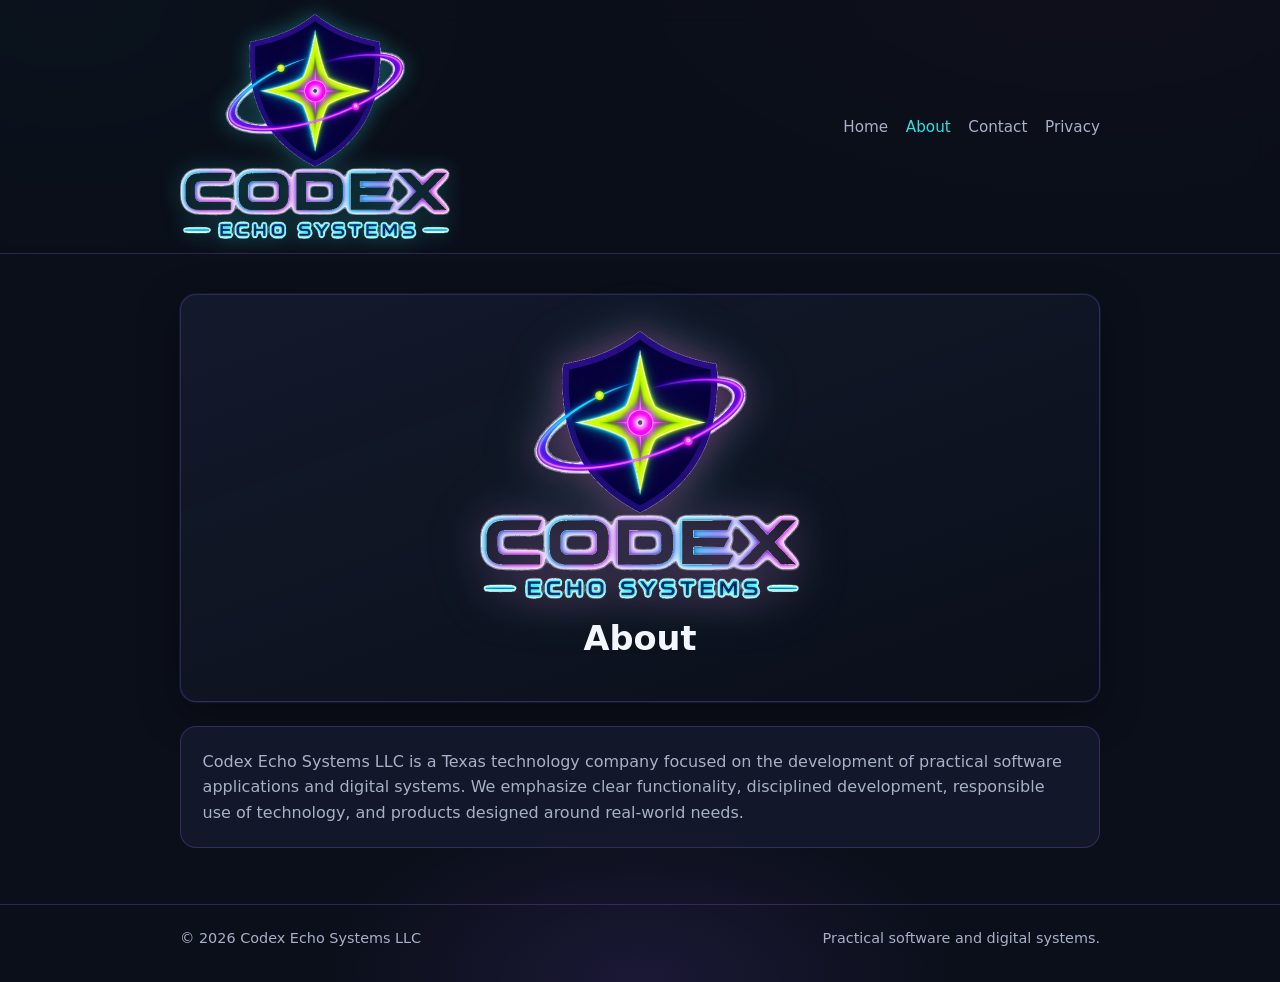
==== about.html @ 1e116204 "Use transparent neon logos so the mark sits on the dark site. Replace the white-backed JPEG logo wit" ====
<!DOCTYPE html>
<html lang="en">
<head>
  <meta charset="utf-8" />
  <meta name="viewport" content="width=device-width, initial-scale=1" />
  <meta name="description" content="Codex Echo Systems LLC — practical software and digital systems." />
  <title>About · Codex Echo Systems</title>
  <link rel="icon" href="assets/favicon.png" type="image/png" />
  <link rel="stylesheet" href="css/styles.css" />
</head>
<body>
  <header class="site-header">
    <div class="wrap nav">
      <a class="brand" href="index.html"><img class="logo" src="assets/logo-neon-header.png" alt="Codex Echo Systems" width="270" height="226" /></a>
      <ul class="nav-links">
        <li><a href="index.html">Home</a></li>
        <li><a href="about.html" aria-current="page">About</a></li>
        <li><a href="contact.html">Contact</a></li>
        <li><a href="privacy.html">Privacy</a></li>
      </ul>
    </div>
  </header>
  <main class="wrap">

    <section class="hero">
      <img class="hero-logo" src="assets/logo-neon-hero.png" alt="Codex Echo Systems neon arcade logo" width="320" height="268" />
            <h1>About</h1>
    </section>
    <section class="card">
      <p>Codex Echo Systems LLC is a Texas technology company focused on the development of practical software applications and digital systems. We emphasize clear functionality, disciplined development, responsible use of technology, and products designed around real-world needs.</p>
    </section>

  </main>
  <footer class="site-footer">
    <div class="wrap footer-row">
      <div>© <span id="y"></span> Codex Echo Systems LLC</div>
      <div>Practical software and digital systems.</div>
    </div>
  </footer>
  <script>document.getElementById('y').textContent = new Date().getFullYear();</script>
</body>
</html>
---- css/styles.css ----
:root {
  --bg: #0B0F1A;
  --surface: #141B2D;
  --text: #F5F7FF;
  --muted: #A7B0C8;
  --cyan: #2DE2E6;
  --lime: #B6FF3B;
  --magenta: #FF2D95;
  --violet: #8B5CFF;
  --border: rgba(139, 92, 255, 0.28);
  --max: 920px;
  --radius: 16px;
  --font: "Segoe UI", system-ui, -apple-system, sans-serif;
}
* { box-sizing: border-box; }
html { scroll-behavior: smooth; }
body {
  margin: 0;
  font-family: var(--font);
  background:
    radial-gradient(900px 480px at 85% -5%, rgba(255, 45, 149, 0.18) 0%, transparent 55%),
    radial-gradient(800px 500px at 5% 0%, rgba(45, 226, 230, 0.16) 0%, transparent 50%),
    radial-gradient(700px 400px at 50% 100%, rgba(139, 92, 255, 0.12) 0%, transparent 45%),
    var(--bg);
  color: var(--text);
  line-height: 1.6;
  min-height: 100vh;
}
a { color: var(--cyan); text-decoration-thickness: 1px; text-underline-offset: 3px; }
a:hover { color: var(--lime); }
a:focus-visible, button:focus-visible {
  outline: 2px solid var(--magenta);
  outline-offset: 3px;
}
.wrap { width: min(100% - 2rem, var(--max)); margin-inline: auto; }
.site-header {
  border-bottom: 1px solid var(--border);
  background: rgba(11, 15, 26, 0.88);
  backdrop-filter: blur(12px);
  position: sticky; top: 0; z-index: 10;
}
.nav {
  display: flex; align-items: center; justify-content: space-between;
  gap: 1rem; padding: 0.85rem 0;
}
.brand {
  display: flex; align-items: center; gap: 0.75rem;
  color: var(--text); text-decoration: none; font-weight: 650;
}
.logo,
.brand .logo {
  display: block;
  background: transparent;
  height: auto;
  width: 270px;
  max-width: min(280px, 72vw);
  object-fit: contain;
  filter: drop-shadow(0 0 10px rgba(45, 226, 230, 0.35));
}
.nav-links { display: flex; flex-wrap: wrap; gap: 0.85rem 1.1rem; list-style: none; margin: 0; padding: 0; }
.nav-links a { color: var(--muted); text-decoration: none; font-size: 0.95rem; }
.nav-links a[aria-current="page"], .nav-links a:hover { color: var(--cyan); }
main { padding: 2.5rem 0 3.5rem; }
.hero {
  background: linear-gradient(160deg, rgba(20, 27, 45, 0.95) 0%, rgba(11, 15, 26, 0.9) 100%);
  border: 1px solid var(--border);
  border-radius: var(--radius);
  padding: 2.25rem 1.5rem 2rem;
  margin-bottom: 1.5rem;
  box-shadow: 0 0 0 1px rgba(45, 226, 230, 0.08), 0 12px 40px rgba(0, 0, 0, 0.35);
  text-align: center;
}
.hero-logo {
  display: block;
  margin: 0 auto 1.25rem;
  background: transparent;
  height: auto;
  width: min(320px, 78vw);
  max-height: 280px;
  object-fit: contain;
  filter: drop-shadow(0 0 18px rgba(255, 45, 149, 0.35)) drop-shadow(0 0 24px rgba(45, 226, 230, 0.25));
}
.hero h1 { margin: 0 0 0.6rem; font-size: clamp(1.55rem, 3vw, 2.1rem); line-height: 1.2; }
.lede { color: var(--muted); font-size: 1.05rem; max-width: 40rem; margin: 0 auto; }
.card {
  background: rgba(20, 27, 45, 0.85);
  border: 1px solid var(--border);
  border-radius: var(--radius);
  padding: 1.35rem 1.35rem;
  margin-top: 1rem;
}
.card h2 { margin: 0 0 0.55rem; font-size: 1.15rem; color: var(--lime); }
.card p { margin: 0 0 0.75rem; color: var(--muted); }
.card p:last-child { margin-bottom: 0; }
.meta { color: var(--muted); font-size: 0.92rem; }
.site-footer {
  border-top: 1px solid var(--border);
  padding: 1.4rem 0 2rem;
  color: var(--muted);
  font-size: 0.9rem;
}
.footer-row { display: flex; flex-wrap: wrap; gap: 0.75rem 1.25rem; justify-content: space-between; }
@media (max-width: 640px) {
  .nav { flex-direction: column; align-items: flex-start; }
  .brand .logo { width: min(240px, 78vw); height: auto; }
}
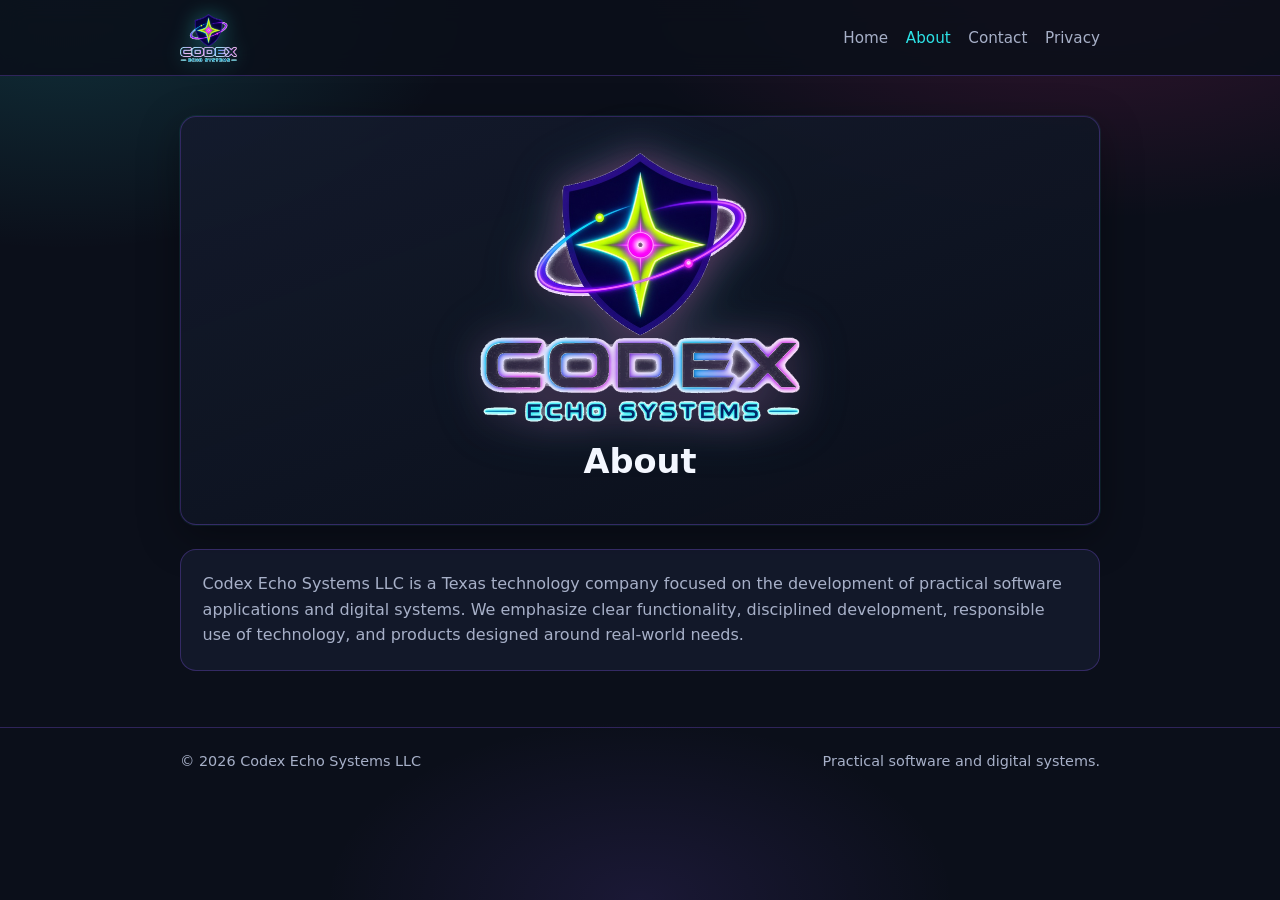
==== commit cb7e8894: "Serve the approved transparent CES neon logo. Replace the white-matte JPEG that was published as ass" ====
--- a/about.html
+++ b/about.html
@@ -11,7 +11,7 @@
 <body>
   <header class="site-header">
     <div class="wrap nav">
-      <a class="brand" href="index.html"><img class="logo" src="assets/logo-neon-header.png" alt="Codex Echo Systems" width="270" height="226" /></a>
+      <a class="brand" href="index.html"><img class="logo" src="assets/logo-neon-header.png" alt="Codex Echo Systems" width="440" height="369" /></a>
       <ul class="nav-links">
         <li><a href="index.html">Home</a></li>
         <li><a href="about.html" aria-current="page">About</a></li>
@@ -23,7 +23,7 @@
   <main class="wrap">
 
     <section class="hero">
-      <img class="hero-logo" src="assets/logo-neon-hero.png" alt="Codex Echo Systems neon arcade logo" width="320" height="268" />
+      <img class="hero-logo" src="assets/logo-neon-hero.png" alt="Codex Echo Systems neon arcade logo" width="640" height="537" />
             <h1>About</h1>
     </section>
     <section class="card">
--- a/css/styles.css
+++ b/css/styles.css
@@ -47,13 +47,11 @@
   display: flex; align-items: center; gap: 0.75rem;
   color: var(--text); text-decoration: none; font-weight: 650;
 }
-.logo,
 .brand .logo {
   display: block;
-  background: transparent;
-  height: auto;
-  width: 270px;
-  max-width: min(280px, 72vw);
+  height: 48px;
+  width: auto;
+  max-width: 260px;
   object-fit: contain;
   filter: drop-shadow(0 0 10px rgba(45, 226, 230, 0.35));
 }
@@ -73,7 +71,6 @@
 .hero-logo {
   display: block;
   margin: 0 auto 1.25rem;
-  background: transparent;
   height: auto;
   width: min(320px, 78vw);
   max-height: 280px;
@@ -102,5 +99,5 @@
 .footer-row { display: flex; flex-wrap: wrap; gap: 0.75rem 1.25rem; justify-content: space-between; }
 @media (max-width: 640px) {
   .nav { flex-direction: column; align-items: flex-start; }
-  .brand .logo { width: min(240px, 78vw); height: auto; }
+  .brand .logo { height: 40px; }
 }
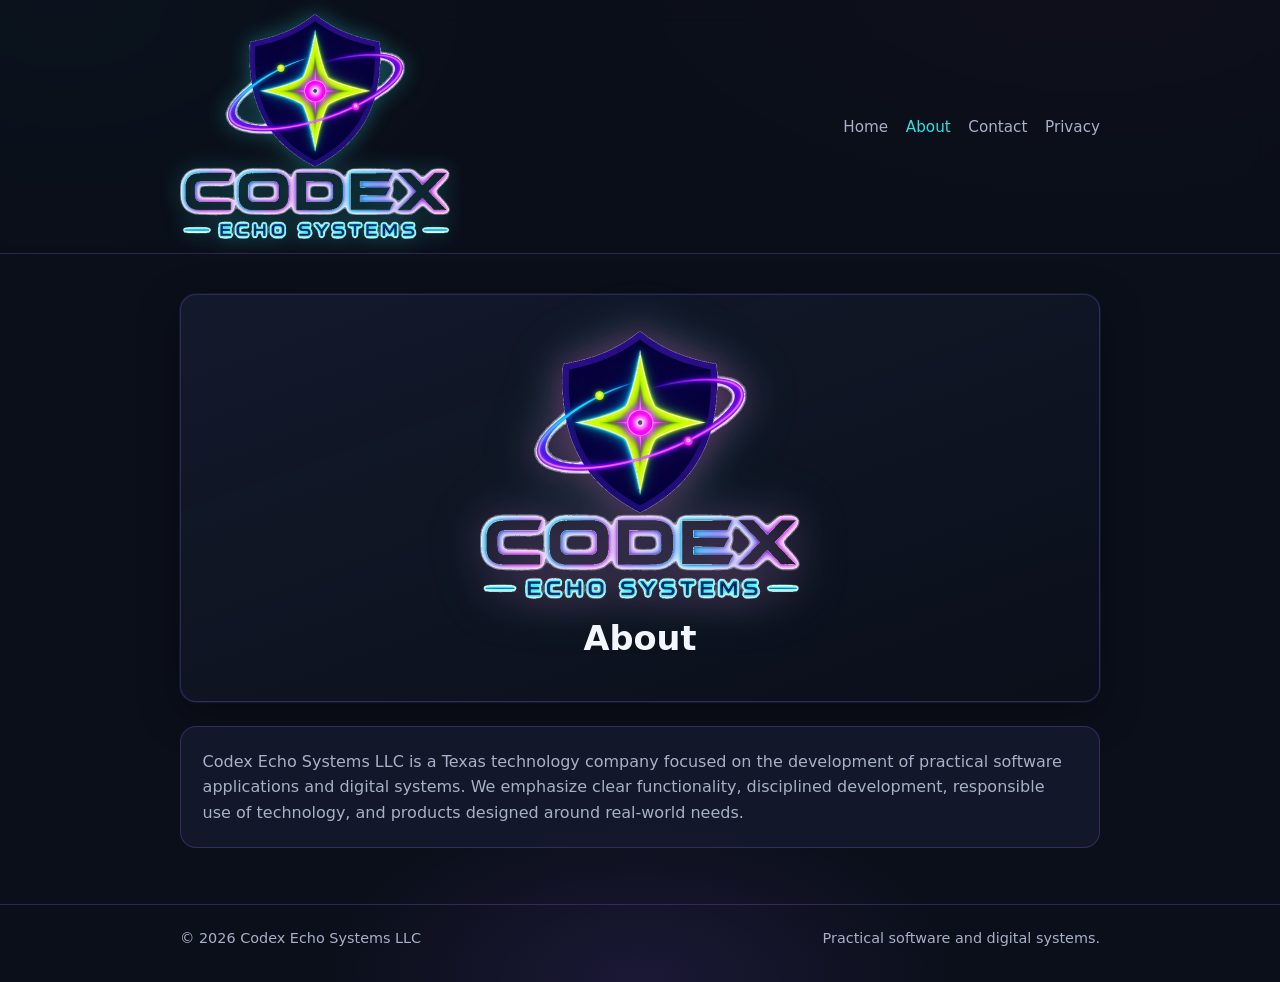
==== commit c002dc98: "Merge pull request #1 from mcgovernafi-blip/cursor/transparent-neon-logo-5741 Transparent neon logos" ====
--- a/about.html
+++ b/about.html
@@ -11,7 +11,7 @@
 <body>
   <header class="site-header">
     <div class="wrap nav">
-      <a class="brand" href="index.html"><img class="logo" src="assets/logo-neon-header.png" alt="Codex Echo Systems" width="440" height="369" /></a>
+      <a class="brand" href="index.html"><img class="logo" src="assets/logo-neon-header.png" alt="Codex Echo Systems" width="270" height="226" /></a>
       <ul class="nav-links">
         <li><a href="index.html">Home</a></li>
         <li><a href="about.html" aria-current="page">About</a></li>
@@ -23,7 +23,7 @@
   <main class="wrap">
 
     <section class="hero">
-      <img class="hero-logo" src="assets/logo-neon-hero.png" alt="Codex Echo Systems neon arcade logo" width="640" height="537" />
+      <img class="hero-logo" src="assets/logo-neon-hero.png" alt="Codex Echo Systems neon arcade logo" width="320" height="268" />
             <h1>About</h1>
     </section>
     <section class="card">
--- a/css/styles.css
+++ b/css/styles.css
@@ -47,11 +47,13 @@
   display: flex; align-items: center; gap: 0.75rem;
   color: var(--text); text-decoration: none; font-weight: 650;
 }
+.logo,
 .brand .logo {
   display: block;
-  height: 48px;
-  width: auto;
-  max-width: 260px;
+  background: transparent;
+  height: auto;
+  width: 270px;
+  max-width: min(280px, 72vw);
   object-fit: contain;
   filter: drop-shadow(0 0 10px rgba(45, 226, 230, 0.35));
 }
@@ -71,6 +73,7 @@
 .hero-logo {
   display: block;
   margin: 0 auto 1.25rem;
+  background: transparent;
   height: auto;
   width: min(320px, 78vw);
   max-height: 280px;
@@ -99,5 +102,5 @@
 .footer-row { display: flex; flex-wrap: wrap; gap: 0.75rem 1.25rem; justify-content: space-between; }
 @media (max-width: 640px) {
   .nav { flex-direction: column; align-items: flex-start; }
-  .brand .logo { height: 40px; }
+  .brand .logo { width: min(240px, 78vw); height: auto; }
 }
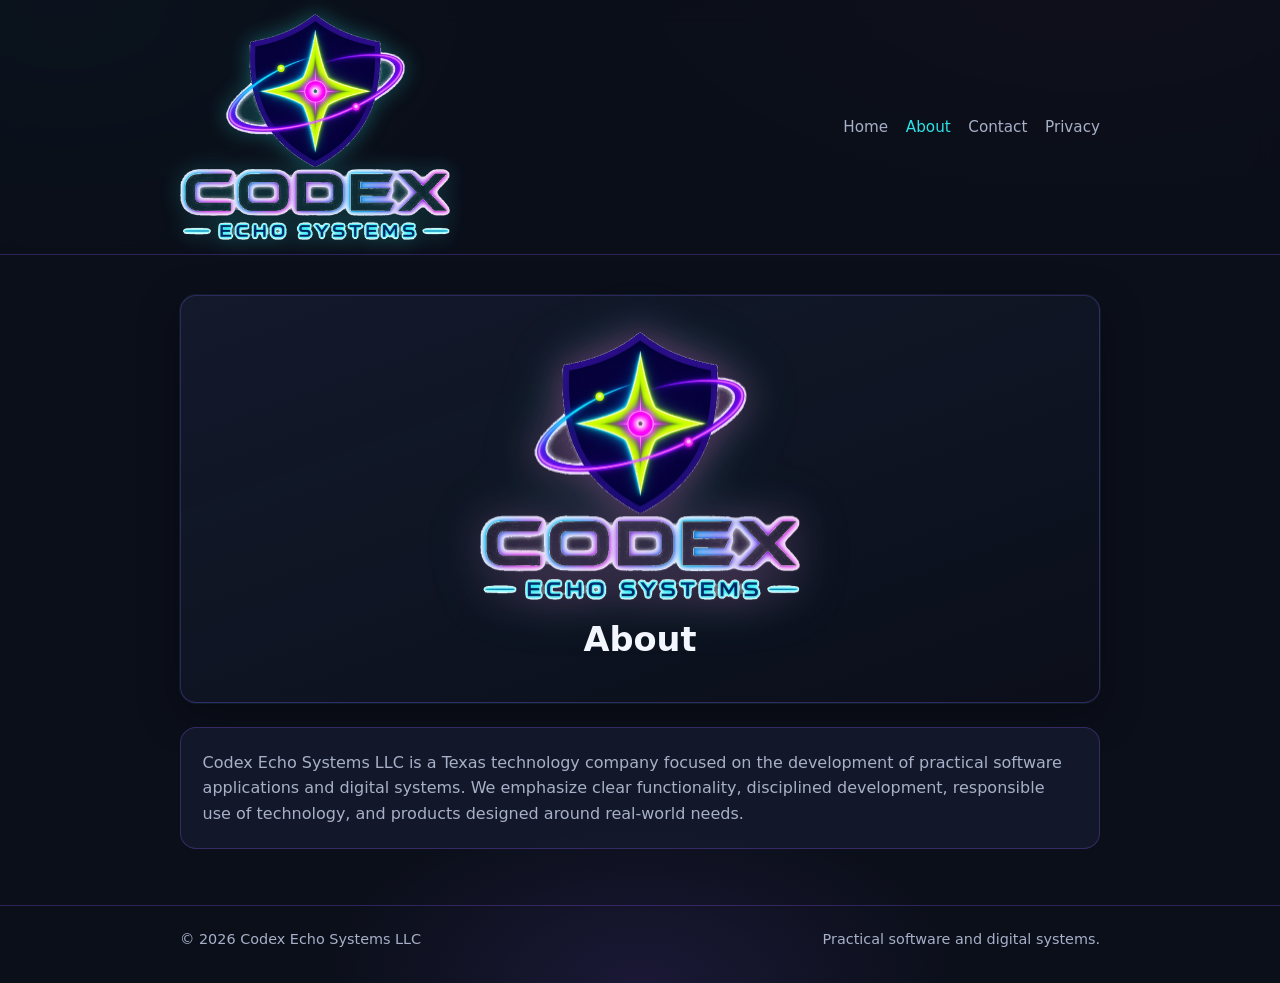
==== commit 714fc4a0: "Merge pull request #2 from mcgovernafi-blip/cursor/transparent-neon-logo-f558 Serve the approved tra" ====
--- a/about.html
+++ b/about.html
@@ -11,7 +11,7 @@
 <body>
   <header class="site-header">
     <div class="wrap nav">
-      <a class="brand" href="index.html"><img class="logo" src="assets/logo-neon-header.png" alt="Codex Echo Systems" width="270" height="226" /></a>
+      <a class="brand" href="index.html"><img class="logo" src="assets/logo-neon-header.png" alt="Codex Echo Systems" width="440" height="369" /></a>
       <ul class="nav-links">
         <li><a href="index.html">Home</a></li>
         <li><a href="about.html" aria-current="page">About</a></li>
@@ -23,7 +23,7 @@
   <main class="wrap">
 
     <section class="hero">
-      <img class="hero-logo" src="assets/logo-neon-hero.png" alt="Codex Echo Systems neon arcade logo" width="320" height="268" />
+      <img class="hero-logo" src="assets/logo-neon-hero.png" alt="Codex Echo Systems neon arcade logo" width="640" height="537" />
             <h1>About</h1>
     </section>
     <section class="card">
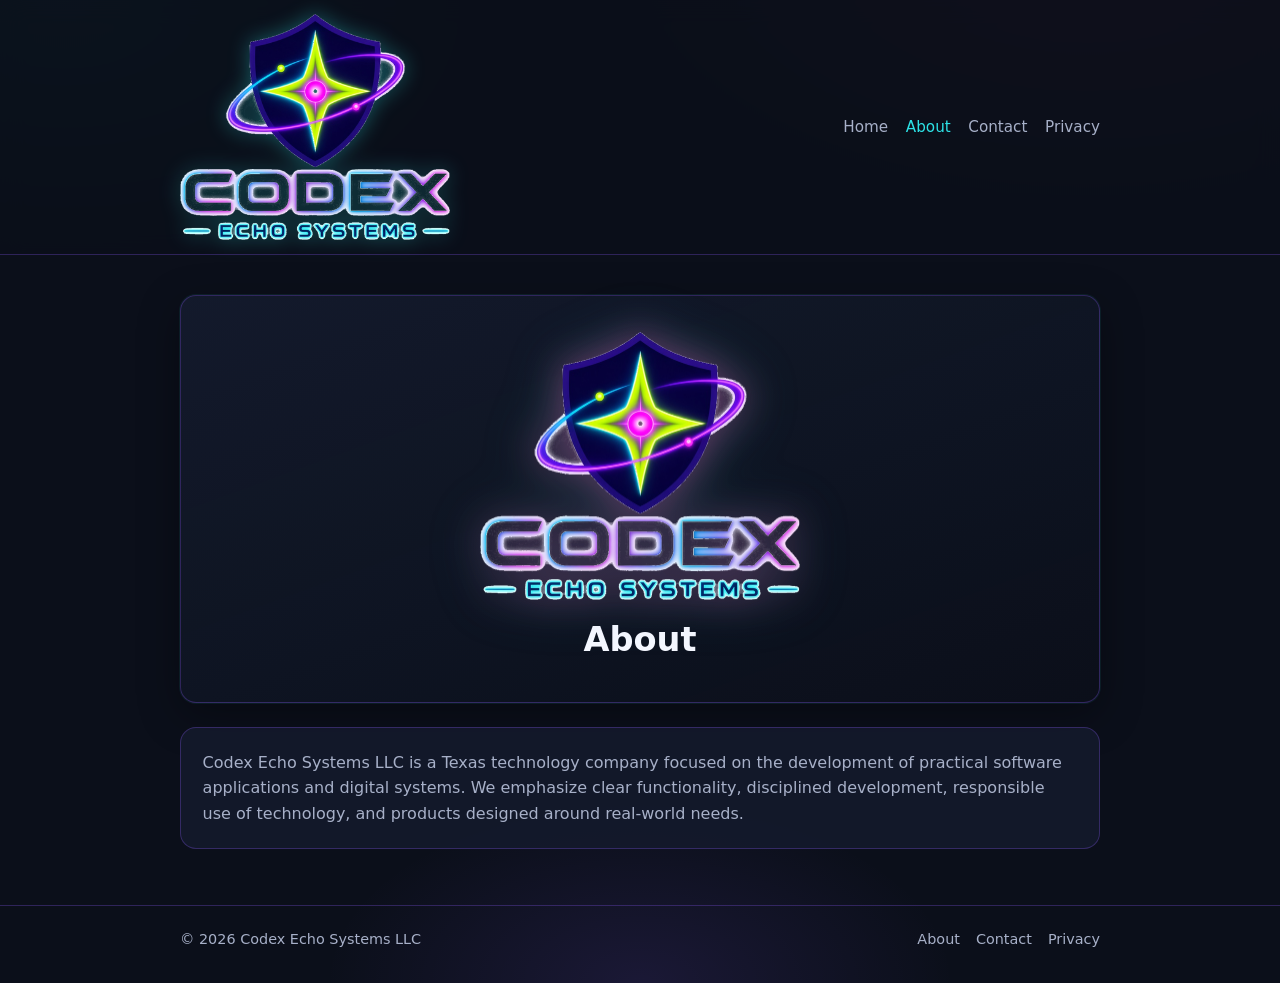
==== commit ac9c4805: "Production release hygiene for live CES site. Update README for deployed status, add canonical/OG me" ====
--- a/about.html
+++ b/about.html
@@ -3,8 +3,19 @@
 <head>
   <meta charset="utf-8" />
   <meta name="viewport" content="width=device-width, initial-scale=1" />
-  <meta name="description" content="Codex Echo Systems LLC — practical software and digital systems." />
   <title>About · Codex Echo Systems</title>
+  <meta name="description" content="About Codex Echo Systems LLC — a Texas technology company building practical software and digital systems." />
+  <link rel="canonical" href="https://codexechosystems.com/about.html" />
+  <meta property="og:type" content="website" />
+  <meta property="og:site_name" content="Codex Echo Systems" />
+  <meta property="og:title" content="About · Codex Echo Systems" />
+  <meta property="og:description" content="About Codex Echo Systems LLC — a Texas technology company building practical software and digital systems." />
+  <meta property="og:url" content="https://codexechosystems.com/about.html" />
+  <meta property="og:image" content="https://codexechosystems.com/assets/logo-neon.png" />
+  <meta name="twitter:card" content="summary_large_image" />
+  <meta name="twitter:title" content="About · Codex Echo Systems" />
+  <meta name="twitter:description" content="About Codex Echo Systems LLC — a Texas technology company building practical software and digital systems." />
+  <meta name="twitter:image" content="https://codexechosystems.com/assets/logo-neon.png" />
   <link rel="icon" href="assets/favicon.png" type="image/png" />
   <link rel="stylesheet" href="css/styles.css" />
 </head>
@@ -12,29 +23,33 @@
   <header class="site-header">
     <div class="wrap nav">
       <a class="brand" href="index.html"><img class="logo" src="assets/logo-neon-header.png" alt="Codex Echo Systems" width="440" height="369" /></a>
-      <ul class="nav-links">
-        <li><a href="index.html">Home</a></li>
-        <li><a href="about.html" aria-current="page">About</a></li>
-        <li><a href="contact.html">Contact</a></li>
-        <li><a href="privacy.html">Privacy</a></li>
-      </ul>
+      <nav aria-label="Primary">
+        <ul class="nav-links">
+          <li><a href="index.html">Home</a></li>
+          <li><a href="about.html" aria-current="page">About</a></li>
+          <li><a href="contact.html">Contact</a></li>
+          <li><a href="privacy.html">Privacy</a></li>
+        </ul>
+      </nav>
     </div>
   </header>
   <main class="wrap">
-
     <section class="hero">
       <img class="hero-logo" src="assets/logo-neon-hero.png" alt="Codex Echo Systems neon arcade logo" width="640" height="537" />
-            <h1>About</h1>
+      <h1>About</h1>
     </section>
     <section class="card">
       <p>Codex Echo Systems LLC is a Texas technology company focused on the development of practical software applications and digital systems. We emphasize clear functionality, disciplined development, responsible use of technology, and products designed around real-world needs.</p>
     </section>
-
   </main>
   <footer class="site-footer">
     <div class="wrap footer-row">
       <div>© <span id="y"></span> Codex Echo Systems LLC</div>
-      <div>Practical software and digital systems.</div>
+      <nav class="footer-nav" aria-label="Footer">
+        <a href="about.html">About</a>
+        <a href="contact.html">Contact</a>
+        <a href="privacy.html">Privacy</a>
+      </nav>
     </div>
   </footer>
   <script>document.getElementById('y').textContent = new Date().getFullYear();</script>
--- a/css/styles.css
+++ b/css/styles.css
@@ -93,14 +93,29 @@
 .card p { margin: 0 0 0.75rem; color: var(--muted); }
 .card p:last-child { margin-bottom: 0; }
 .meta { color: var(--muted); font-size: 0.92rem; }
+.cta-row { margin: 1.25rem 0 0; }
+.cta {
+  display: inline-block;
+  color: var(--bg);
+  background: var(--cyan);
+  text-decoration: none;
+  font-weight: 650;
+  padding: 0.65rem 1.1rem;
+  border-radius: 10px;
+}
+.cta:hover { color: var(--bg); background: var(--lime); }
 .site-footer {
   border-top: 1px solid var(--border);
   padding: 1.4rem 0 2rem;
   color: var(--muted);
   font-size: 0.9rem;
 }
-.footer-row { display: flex; flex-wrap: wrap; gap: 0.75rem 1.25rem; justify-content: space-between; }
+.footer-row { display: flex; flex-wrap: wrap; gap: 0.75rem 1.25rem; justify-content: space-between; align-items: center; }
+.footer-nav { display: flex; flex-wrap: wrap; gap: 0.75rem 1rem; }
+.footer-nav a { color: var(--muted); text-decoration: none; }
+.footer-nav a:hover { color: var(--cyan); }
 @media (max-width: 640px) {
   .nav { flex-direction: column; align-items: flex-start; }
   .brand .logo { width: min(240px, 78vw); height: auto; }
+  .footer-row { flex-direction: column; align-items: flex-start; }
 }
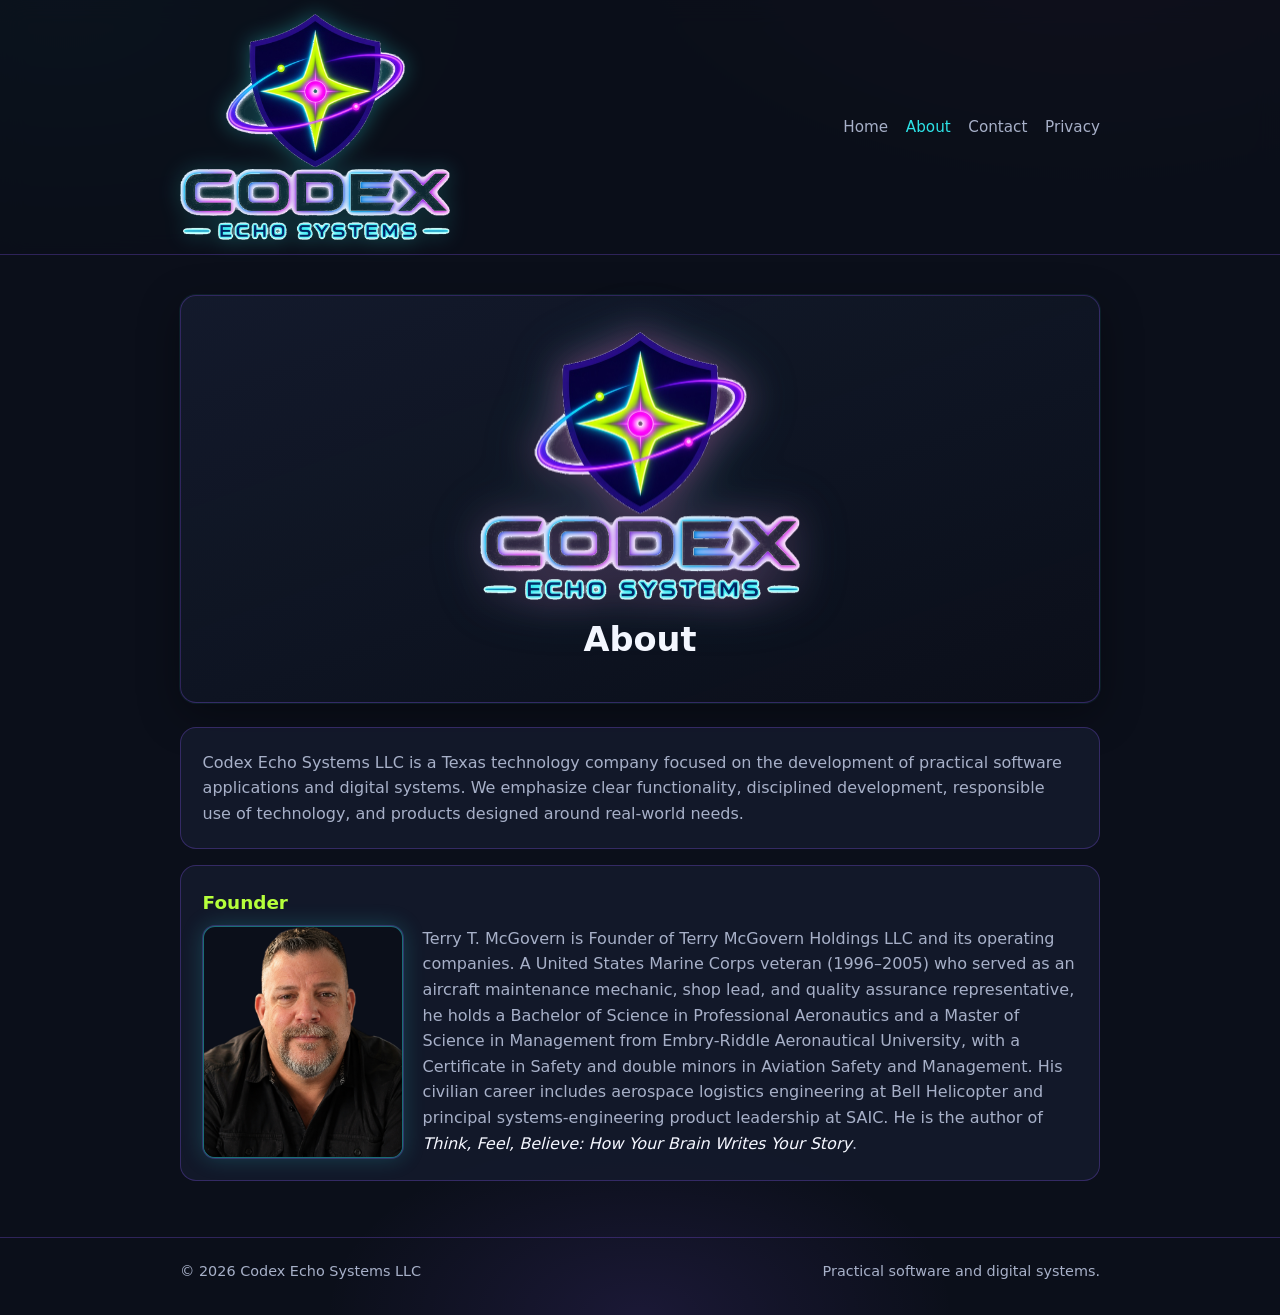
==== commit 2760bb7b: "Publish the locked Short Founder bio and portrait on About. Keep the existing company intro and add " ====
--- a/about.html
+++ b/about.html
@@ -3,19 +3,8 @@
 <head>
   <meta charset="utf-8" />
   <meta name="viewport" content="width=device-width, initial-scale=1" />
+  <meta name="description" content="Codex Echo Systems LLC — practical software and digital systems." />
   <title>About · Codex Echo Systems</title>
-  <meta name="description" content="About Codex Echo Systems LLC — a Texas technology company building practical software and digital systems." />
-  <link rel="canonical" href="https://codexechosystems.com/about.html" />
-  <meta property="og:type" content="website" />
-  <meta property="og:site_name" content="Codex Echo Systems" />
-  <meta property="og:title" content="About · Codex Echo Systems" />
-  <meta property="og:description" content="About Codex Echo Systems LLC — a Texas technology company building practical software and digital systems." />
-  <meta property="og:url" content="https://codexechosystems.com/about.html" />
-  <meta property="og:image" content="https://codexechosystems.com/assets/logo-neon.png" />
-  <meta name="twitter:card" content="summary_large_image" />
-  <meta name="twitter:title" content="About · Codex Echo Systems" />
-  <meta name="twitter:description" content="About Codex Echo Systems LLC — a Texas technology company building practical software and digital systems." />
-  <meta name="twitter:image" content="https://codexechosystems.com/assets/logo-neon.png" />
   <link rel="icon" href="assets/favicon.png" type="image/png" />
   <link rel="stylesheet" href="css/styles.css" />
 </head>
@@ -23,33 +12,36 @@
   <header class="site-header">
     <div class="wrap nav">
       <a class="brand" href="index.html"><img class="logo" src="assets/logo-neon-header.png" alt="Codex Echo Systems" width="440" height="369" /></a>
-      <nav aria-label="Primary">
-        <ul class="nav-links">
-          <li><a href="index.html">Home</a></li>
-          <li><a href="about.html" aria-current="page">About</a></li>
-          <li><a href="contact.html">Contact</a></li>
-          <li><a href="privacy.html">Privacy</a></li>
-        </ul>
-      </nav>
+      <ul class="nav-links">
+        <li><a href="index.html">Home</a></li>
+        <li><a href="about.html" aria-current="page">About</a></li>
+        <li><a href="contact.html">Contact</a></li>
+        <li><a href="privacy.html">Privacy</a></li>
+      </ul>
     </div>
   </header>
   <main class="wrap">
+
     <section class="hero">
       <img class="hero-logo" src="assets/logo-neon-hero.png" alt="Codex Echo Systems neon arcade logo" width="640" height="537" />
-      <h1>About</h1>
+            <h1>About</h1>
     </section>
     <section class="card">
       <p>Codex Echo Systems LLC is a Texas technology company focused on the development of practical software applications and digital systems. We emphasize clear functionality, disciplined development, responsible use of technology, and products designed around real-world needs.</p>
     </section>
+    <section class="card founder">
+      <h2>Founder</h2>
+      <div class="founder-row">
+        <img class="founder-portrait" src="assets/terry-mcgovern-founder.png" alt="Terry T. McGovern, Founder" width="1122" height="1307" />
+        <p>Terry T. McGovern is Founder of Terry McGovern Holdings LLC and its operating companies. A United States Marine Corps veteran (1996–2005) who served as an aircraft maintenance mechanic, shop lead, and quality assurance representative, he holds a Bachelor of Science in Professional Aeronautics and a Master of Science in Management from Embry-Riddle Aeronautical University, with a Certificate in Safety and double minors in Aviation Safety and Management. His civilian career includes aerospace logistics engineering at Bell Helicopter and principal systems-engineering product leadership at SAIC. He is the author of <cite>Think, Feel, Believe: How Your Brain Writes Your Story</cite>.</p>
+      </div>
+    </section>
+
   </main>
   <footer class="site-footer">
     <div class="wrap footer-row">
       <div>© <span id="y"></span> Codex Echo Systems LLC</div>
-      <nav class="footer-nav" aria-label="Footer">
-        <a href="about.html">About</a>
-        <a href="contact.html">Contact</a>
-        <a href="privacy.html">Privacy</a>
-      </nav>
+      <div>Practical software and digital systems.</div>
     </div>
   </footer>
   <script>document.getElementById('y').textContent = new Date().getFullYear();</script>
--- a/css/styles.css
+++ b/css/styles.css
@@ -92,30 +92,35 @@
 .card h2 { margin: 0 0 0.55rem; font-size: 1.15rem; color: var(--lime); }
 .card p { margin: 0 0 0.75rem; color: var(--muted); }
 .card p:last-child { margin-bottom: 0; }
+.founder-row {
+  display: flex;
+  align-items: flex-start;
+  gap: 1.25rem;
+}
+.founder-portrait {
+  width: 200px;
+  height: auto;
+  flex-shrink: 0;
+  border-radius: 12px;
+  border: 1px solid rgba(45, 226, 230, 0.45);
+  box-shadow: 0 0 0 1px rgba(139, 92, 255, 0.25), 0 0 22px rgba(45, 226, 230, 0.22);
+  background: #0b0f1a;
+}
+.founder cite {
+  font-style: italic;
+  color: var(--text);
+}
 .meta { color: var(--muted); font-size: 0.92rem; }
-.cta-row { margin: 1.25rem 0 0; }
-.cta {
-  display: inline-block;
-  color: var(--bg);
-  background: var(--cyan);
-  text-decoration: none;
-  font-weight: 650;
-  padding: 0.65rem 1.1rem;
-  border-radius: 10px;
-}
-.cta:hover { color: var(--bg); background: var(--lime); }
 .site-footer {
   border-top: 1px solid var(--border);
   padding: 1.4rem 0 2rem;
   color: var(--muted);
   font-size: 0.9rem;
 }
-.footer-row { display: flex; flex-wrap: wrap; gap: 0.75rem 1.25rem; justify-content: space-between; align-items: center; }
-.footer-nav { display: flex; flex-wrap: wrap; gap: 0.75rem 1rem; }
-.footer-nav a { color: var(--muted); text-decoration: none; }
-.footer-nav a:hover { color: var(--cyan); }
+.footer-row { display: flex; flex-wrap: wrap; gap: 0.75rem 1.25rem; justify-content: space-between; }
 @media (max-width: 640px) {
   .nav { flex-direction: column; align-items: flex-start; }
   .brand .logo { width: min(240px, 78vw); height: auto; }
-  .footer-row { flex-direction: column; align-items: flex-start; }
+  .founder-row { flex-direction: column; }
+  .founder-portrait { width: min(220px, 72vw); }
 }
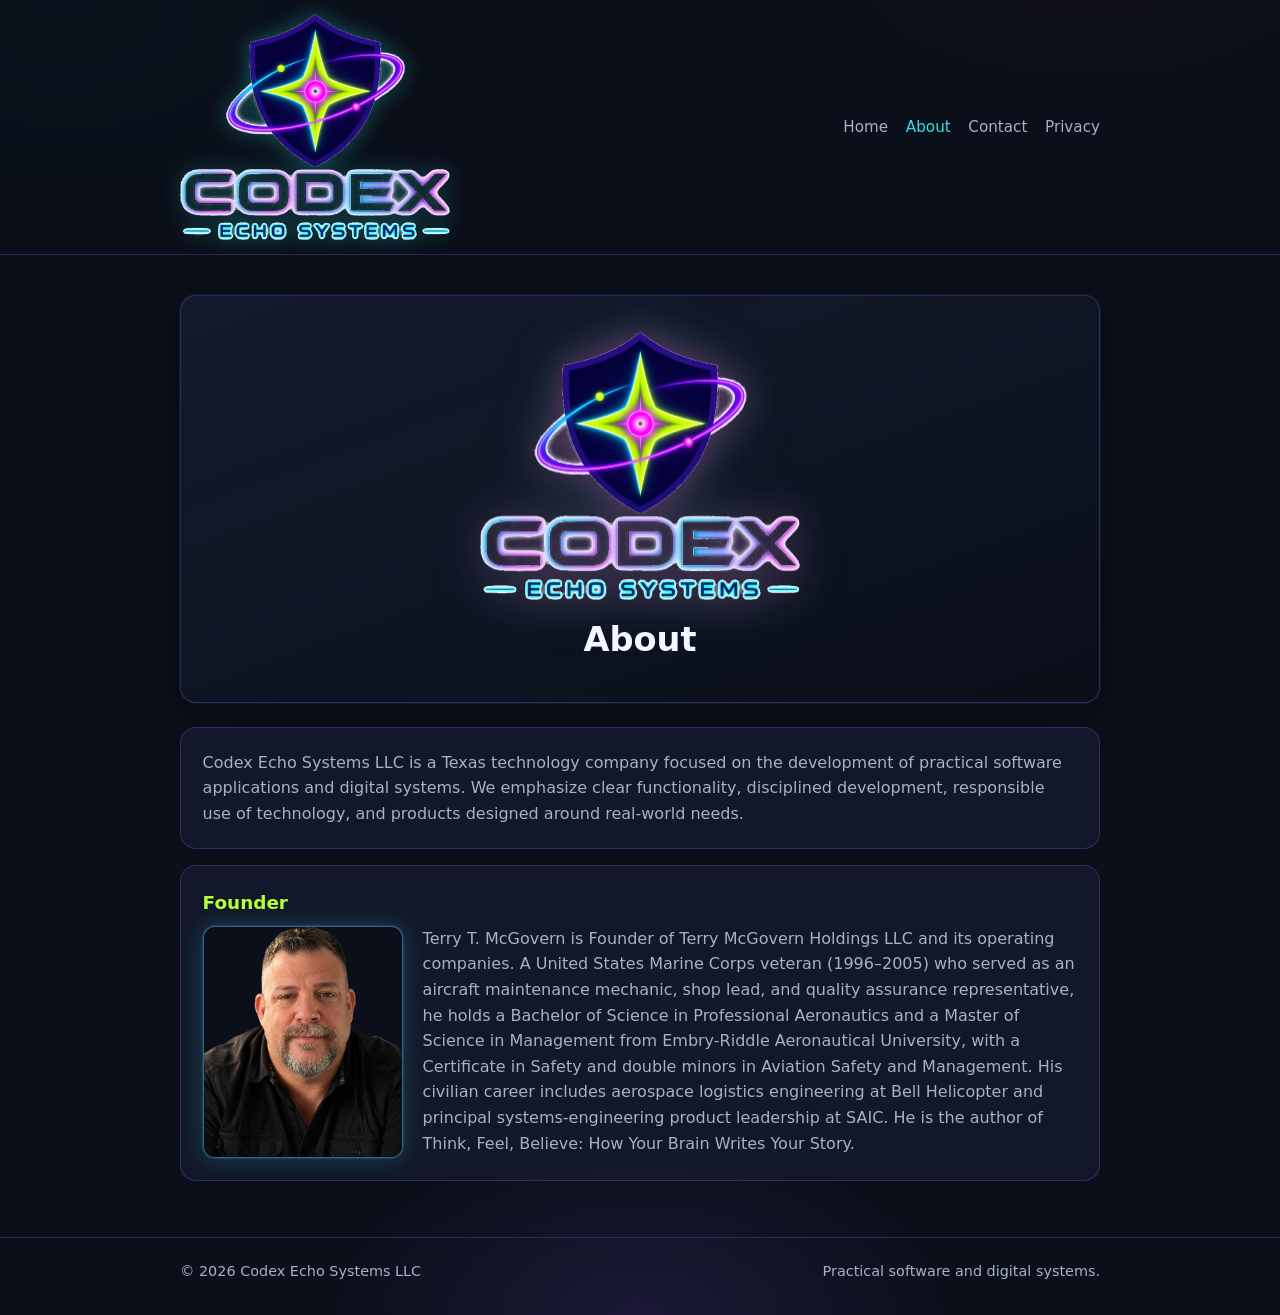
==== commit 6fe2cefd: "Use the locked Short bio verbatim, including the book title. Drop the cite markup so the Founder par" ====
--- a/about.html
+++ b/about.html
@@ -33,7 +33,7 @@
       <h2>Founder</h2>
       <div class="founder-row">
         <img class="founder-portrait" src="assets/terry-mcgovern-founder.png" alt="Terry T. McGovern, Founder" width="1122" height="1307" />
-        <p>Terry T. McGovern is Founder of Terry McGovern Holdings LLC and its operating companies. A United States Marine Corps veteran (1996–2005) who served as an aircraft maintenance mechanic, shop lead, and quality assurance representative, he holds a Bachelor of Science in Professional Aeronautics and a Master of Science in Management from Embry-Riddle Aeronautical University, with a Certificate in Safety and double minors in Aviation Safety and Management. His civilian career includes aerospace logistics engineering at Bell Helicopter and principal systems-engineering product leadership at SAIC. He is the author of <cite>Think, Feel, Believe: How Your Brain Writes Your Story</cite>.</p>
+        <p>Terry T. McGovern is Founder of Terry McGovern Holdings LLC and its operating companies. A United States Marine Corps veteran (1996–2005) who served as an aircraft maintenance mechanic, shop lead, and quality assurance representative, he holds a Bachelor of Science in Professional Aeronautics and a Master of Science in Management from Embry-Riddle Aeronautical University, with a Certificate in Safety and double minors in Aviation Safety and Management. His civilian career includes aerospace logistics engineering at Bell Helicopter and principal systems-engineering product leadership at SAIC. He is the author of Think, Feel, Believe: How Your Brain Writes Your Story.</p>
       </div>
     </section>
 
--- a/css/styles.css
+++ b/css/styles.css
@@ -106,10 +106,6 @@
   box-shadow: 0 0 0 1px rgba(139, 92, 255, 0.25), 0 0 22px rgba(45, 226, 230, 0.22);
   background: #0b0f1a;
 }
-.founder cite {
-  font-style: italic;
-  color: var(--text);
-}
 .meta { color: var(--muted); font-size: 0.92rem; }
 .site-footer {
   border-top: 1px solid var(--border);
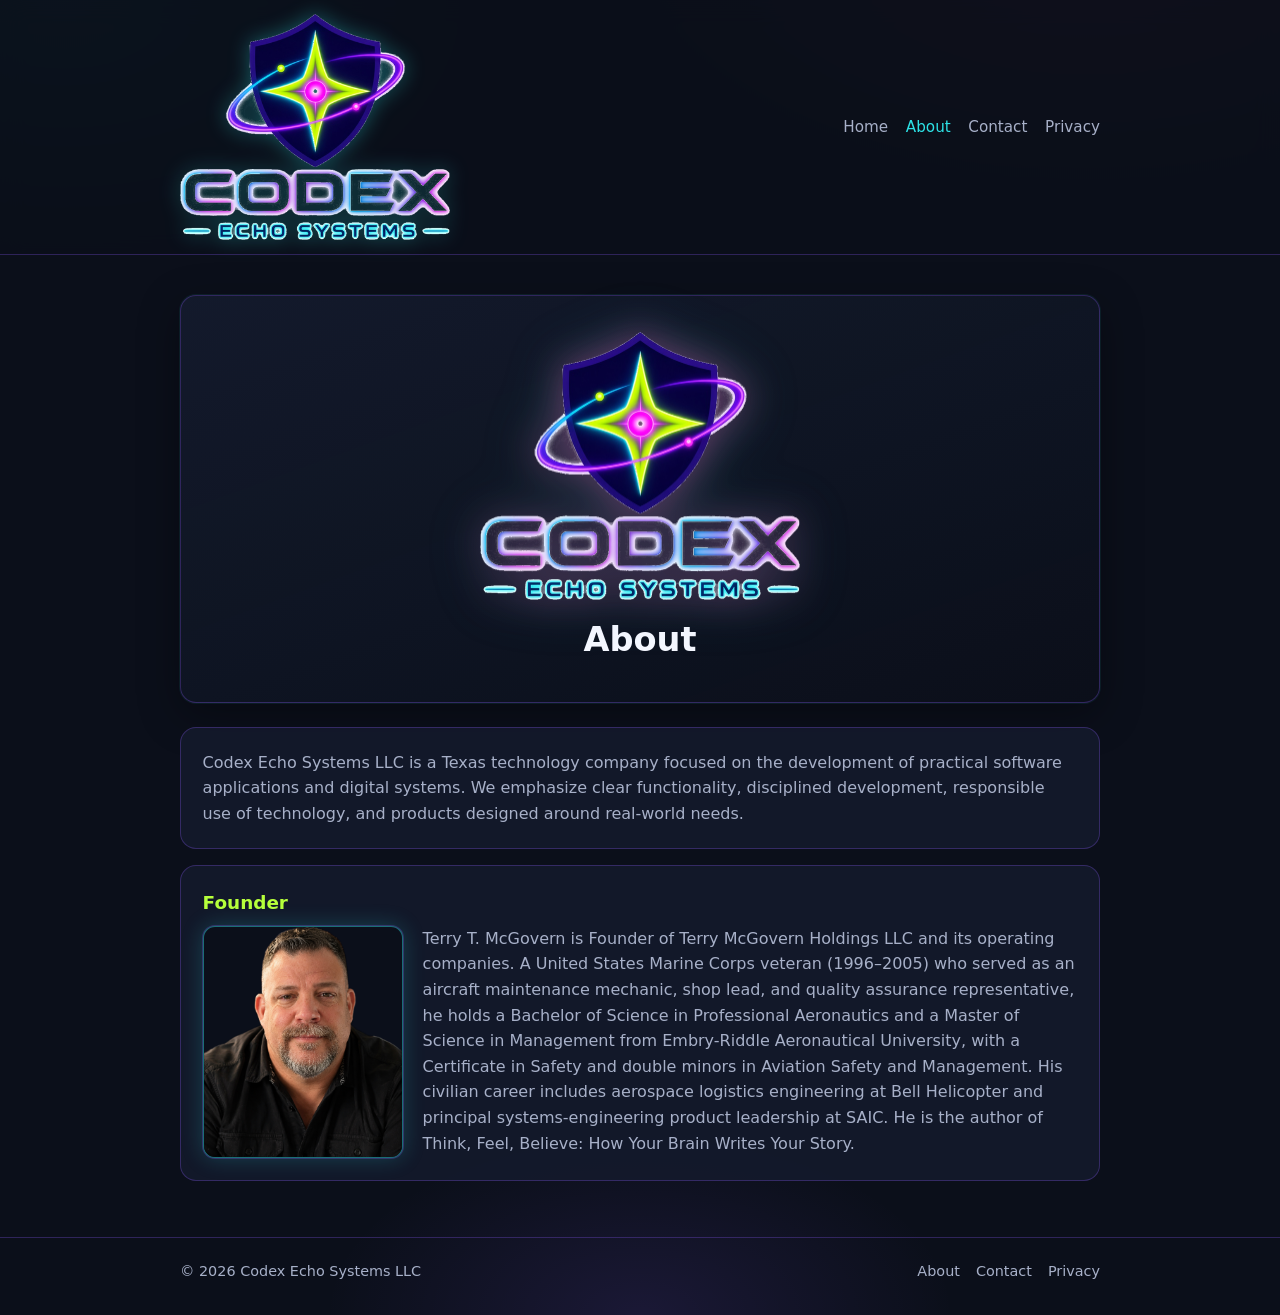
==== commit 75103697: "Merge origin/main into production-release branch. Keep founder bio/portrait from main and release hy" ====
--- a/about.html
+++ b/about.html
@@ -3,8 +3,19 @@
 <head>
   <meta charset="utf-8" />
   <meta name="viewport" content="width=device-width, initial-scale=1" />
-  <meta name="description" content="Codex Echo Systems LLC — practical software and digital systems." />
   <title>About · Codex Echo Systems</title>
+  <meta name="description" content="About Codex Echo Systems LLC — a Texas technology company building practical software and digital systems." />
+  <link rel="canonical" href="https://codexechosystems.com/about.html" />
+  <meta property="og:type" content="website" />
+  <meta property="og:site_name" content="Codex Echo Systems" />
+  <meta property="og:title" content="About · Codex Echo Systems" />
+  <meta property="og:description" content="About Codex Echo Systems LLC — a Texas technology company building practical software and digital systems." />
+  <meta property="og:url" content="https://codexechosystems.com/about.html" />
+  <meta property="og:image" content="https://codexechosystems.com/assets/logo-neon.png" />
+  <meta name="twitter:card" content="summary_large_image" />
+  <meta name="twitter:title" content="About · Codex Echo Systems" />
+  <meta name="twitter:description" content="About Codex Echo Systems LLC — a Texas technology company building practical software and digital systems." />
+  <meta name="twitter:image" content="https://codexechosystems.com/assets/logo-neon.png" />
   <link rel="icon" href="assets/favicon.png" type="image/png" />
   <link rel="stylesheet" href="css/styles.css" />
 </head>
@@ -12,19 +23,20 @@
   <header class="site-header">
     <div class="wrap nav">
       <a class="brand" href="index.html"><img class="logo" src="assets/logo-neon-header.png" alt="Codex Echo Systems" width="440" height="369" /></a>
-      <ul class="nav-links">
-        <li><a href="index.html">Home</a></li>
-        <li><a href="about.html" aria-current="page">About</a></li>
-        <li><a href="contact.html">Contact</a></li>
-        <li><a href="privacy.html">Privacy</a></li>
-      </ul>
+      <nav aria-label="Primary">
+        <ul class="nav-links">
+          <li><a href="index.html">Home</a></li>
+          <li><a href="about.html" aria-current="page">About</a></li>
+          <li><a href="contact.html">Contact</a></li>
+          <li><a href="privacy.html">Privacy</a></li>
+        </ul>
+      </nav>
     </div>
   </header>
   <main class="wrap">
-
     <section class="hero">
       <img class="hero-logo" src="assets/logo-neon-hero.png" alt="Codex Echo Systems neon arcade logo" width="640" height="537" />
-            <h1>About</h1>
+      <h1>About</h1>
     </section>
     <section class="card">
       <p>Codex Echo Systems LLC is a Texas technology company focused on the development of practical software applications and digital systems. We emphasize clear functionality, disciplined development, responsible use of technology, and products designed around real-world needs.</p>
@@ -36,12 +48,15 @@
         <p>Terry T. McGovern is Founder of Terry McGovern Holdings LLC and its operating companies. A United States Marine Corps veteran (1996–2005) who served as an aircraft maintenance mechanic, shop lead, and quality assurance representative, he holds a Bachelor of Science in Professional Aeronautics and a Master of Science in Management from Embry-Riddle Aeronautical University, with a Certificate in Safety and double minors in Aviation Safety and Management. His civilian career includes aerospace logistics engineering at Bell Helicopter and principal systems-engineering product leadership at SAIC. He is the author of Think, Feel, Believe: How Your Brain Writes Your Story.</p>
       </div>
     </section>
-
   </main>
   <footer class="site-footer">
     <div class="wrap footer-row">
       <div>© <span id="y"></span> Codex Echo Systems LLC</div>
-      <div>Practical software and digital systems.</div>
+      <nav class="footer-nav" aria-label="Footer">
+        <a href="about.html">About</a>
+        <a href="contact.html">Contact</a>
+        <a href="privacy.html">Privacy</a>
+      </nav>
     </div>
   </footer>
   <script>document.getElementById('y').textContent = new Date().getFullYear();</script>
--- a/css/styles.css
+++ b/css/styles.css
@@ -107,16 +107,31 @@
   background: #0b0f1a;
 }
 .meta { color: var(--muted); font-size: 0.92rem; }
+.cta-row { margin: 1.25rem 0 0; }
+.cta {
+  display: inline-block;
+  color: var(--bg);
+  background: var(--cyan);
+  text-decoration: none;
+  font-weight: 650;
+  padding: 0.65rem 1.1rem;
+  border-radius: 10px;
+}
+.cta:hover { color: var(--bg); background: var(--lime); }
 .site-footer {
   border-top: 1px solid var(--border);
   padding: 1.4rem 0 2rem;
   color: var(--muted);
   font-size: 0.9rem;
 }
-.footer-row { display: flex; flex-wrap: wrap; gap: 0.75rem 1.25rem; justify-content: space-between; }
+.footer-row { display: flex; flex-wrap: wrap; gap: 0.75rem 1.25rem; justify-content: space-between; align-items: center; }
+.footer-nav { display: flex; flex-wrap: wrap; gap: 0.75rem 1rem; }
+.footer-nav a { color: var(--muted); text-decoration: none; }
+.footer-nav a:hover { color: var(--cyan); }
 @media (max-width: 640px) {
   .nav { flex-direction: column; align-items: flex-start; }
   .brand .logo { width: min(240px, 78vw); height: auto; }
+  .footer-row { flex-direction: column; align-items: flex-start; }
   .founder-row { flex-direction: column; }
   .founder-portrait { width: min(220px, 72vw); }
 }
